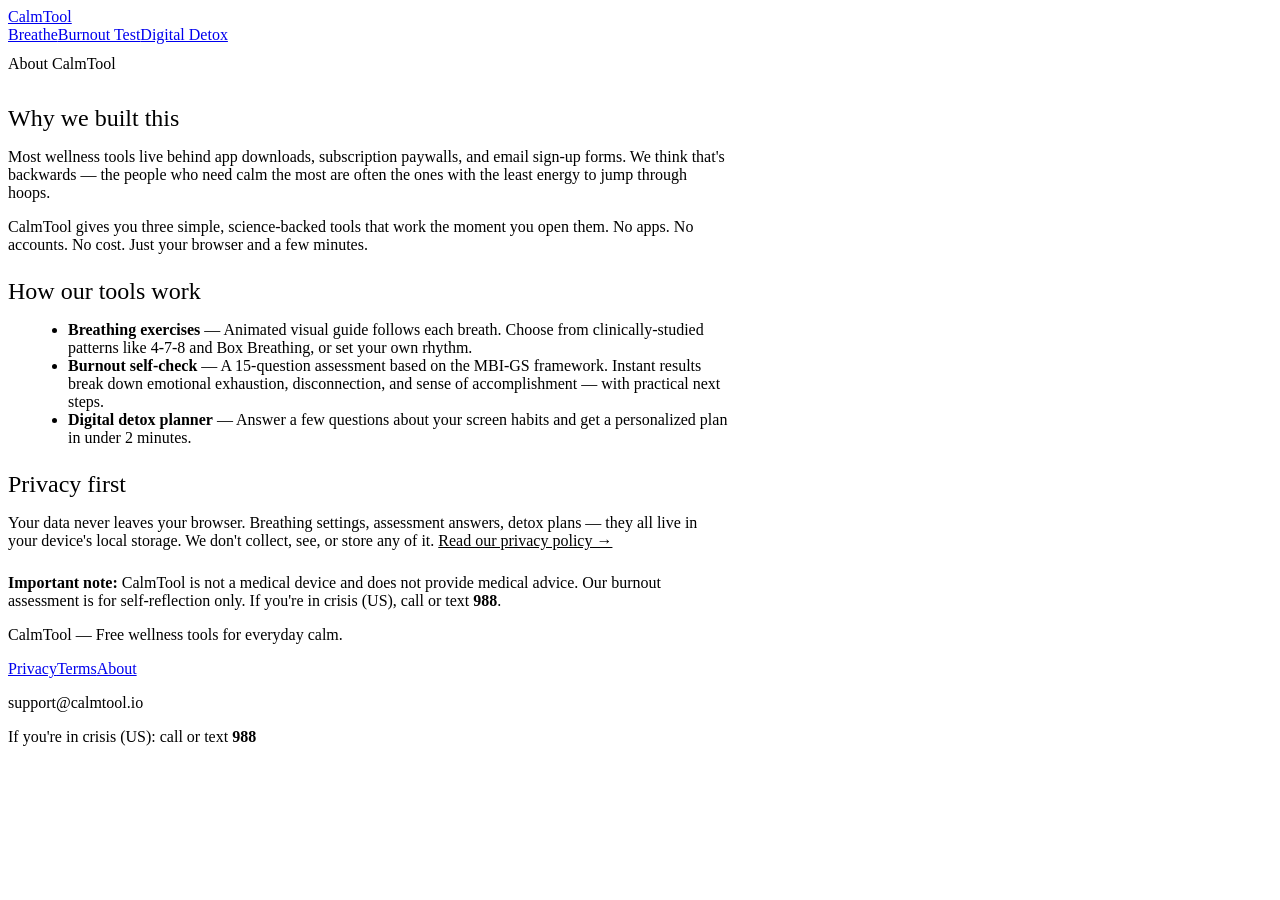
==== site/about/index.html @ e84f2868 "feat: add support@calmtool.io across site" ====
<!DOCTYPE html>
<html lang="en">
<head>
<meta charset="UTF-8"><meta name="viewport" content="width=device-width, initial-scale=1.0">
<title>About — CalmTool | Free Wellness Tools for Everyday Calm</title>
<meta name="description" content="Why we built CalmTool: free breathing exercises, burnout self-checks, and digital detox plans — no apps, no accounts, no cost. Private by design.">
<link rel="stylesheet" href="/css/design-system.css">
<link rel="canonical" href="https://calmtool.io/about/">
</head>
<body>
<header class="site-header"><div class="container"><a href="/" class="site-logo">CalmTool</a><nav class="site-nav"><a href="/breathe/">Breathe</a><a href="/burnout-test/">Burnout Test</a><a href="/digital-detox/">Digital Detox</a></nav></div></header>
<main class="container" style="max-width:720px;padding:var(--space-3xl) 0">
<h1 style="font-family:var(--font-serif);font-weight:var(--fw-normal);font-size:var(--fs-2xl);margin-bottom:32px">About CalmTool</h1>
<h2 style="font-family:var(--font-serif);font-weight:var(--fw-normal);margin-bottom:12px">Why we built this</h2>
<p style="color:var(--ink-light);line-height:var(--lh-relaxed);margin-bottom:16px">Most wellness tools live behind app downloads, subscription paywalls, and email sign-up forms. We think that's backwards — the people who need calm the most are often the ones with the least energy to jump through hoops.</p>
<p style="color:var(--ink-light);line-height:var(--lh-relaxed);margin-bottom:24px">CalmTool gives you three simple, science-backed tools that work the moment you open them. No apps. No accounts. No cost. Just your browser and a few minutes.</p>
<h2 style="font-family:var(--font-serif);font-weight:var(--fw-normal);margin-bottom:12px">How our tools work</h2>
<ul style="color:var(--ink-light);margin-left:20px;line-height:var(--lh-relaxed);margin-bottom:24px">
<li><strong>Breathing exercises</strong> — Animated visual guide follows each breath. Choose from clinically-studied patterns like 4-7-8 and Box Breathing, or set your own rhythm.</li>
<li><strong>Burnout self-check</strong> — A 15-question assessment based on the MBI-GS framework. Instant results break down emotional exhaustion, disconnection, and sense of accomplishment — with practical next steps.</li>
<li><strong>Digital detox planner</strong> — Answer a few questions about your screen habits and get a personalized plan in under 2 minutes.</li></ul>
<h2 style="font-family:var(--font-serif);font-weight:var(--fw-normal);margin-bottom:12px">Privacy first</h2>
<p style="color:var(--ink-light);line-height:var(--lh-relaxed);margin-bottom:24px">Your data never leaves your browser. Breathing settings, assessment answers, detox plans — they all live in your device's local storage. We don't collect, see, or store any of it. <a href="/privacy/" style="color:var(--matcha-dark)">Read our privacy policy →</a></p>
<div class="disclaimer-box"><strong>Important note:</strong> CalmTool is not a medical device and does not provide medical advice. Our burnout assessment is for self-reflection only. If you're in crisis (US), call or text <strong>988</strong>.</div>
</main>
<footer class="site-footer"><div class="container"><p style="font-family:var(--font-serif);color:var(--ink-light);">CalmTool — Free wellness tools for everyday calm.</p><nav><a href="/privacy/">Privacy</a><a href="/terms/">Terms</a><a href="/about/">About</a></nav><p style="color:var(--ink-muted);font-size:var(--fs-sm)">support@calmtool.io</p>
<p class="crisis-line">If you're in crisis (US): call or text <strong>988</strong></p></div></footer>

<!-- Analytics -->
<script async src="https://www.googletagmanager.com/gtag/js?id=G-FZ1YQ9W9S3"></script>
<script>
  window.dataLayer = window.dataLayer || [];
  function gtag(){dataLayer.push(arguments);}
  gtag("js", new Date());
  gtag("config", "G-FZ1YQ9W9S3");
</script>

<script type="text/javascript">
    (function(c,l,a,r,i,t,y){
        c[a]=c[a]||function(){(c[a].q=c[a].q||[]).push(arguments)};
        t=l.createElement(r);t.async=1;t.src="https://www.clarity.ms/tag/"+i;
        y=l.getElementsByTagName(r)[0];y.parentNode.insertBefore(t,y);
    })(window, document, "clarity", "script", "x7fp5a4niz");
</script>

<script src="https://analytics.ahrefs.com/analytics.js" data-key="3DozwKgee5zQMCsEl99K4w" async></script>

<script async src="https://plausible.shipsolo.io/js/pa-fKgXCF0plWSQJP3jm_Mc6.js"></script>
<script>
  window.plausible=window.plausible||function(){(plausible.q=plausible.q||[]).push(arguments)},plausible.init=plausible.init||function(i){plausible.o=i||{}};
  plausible.init()
</script>

</body></html>
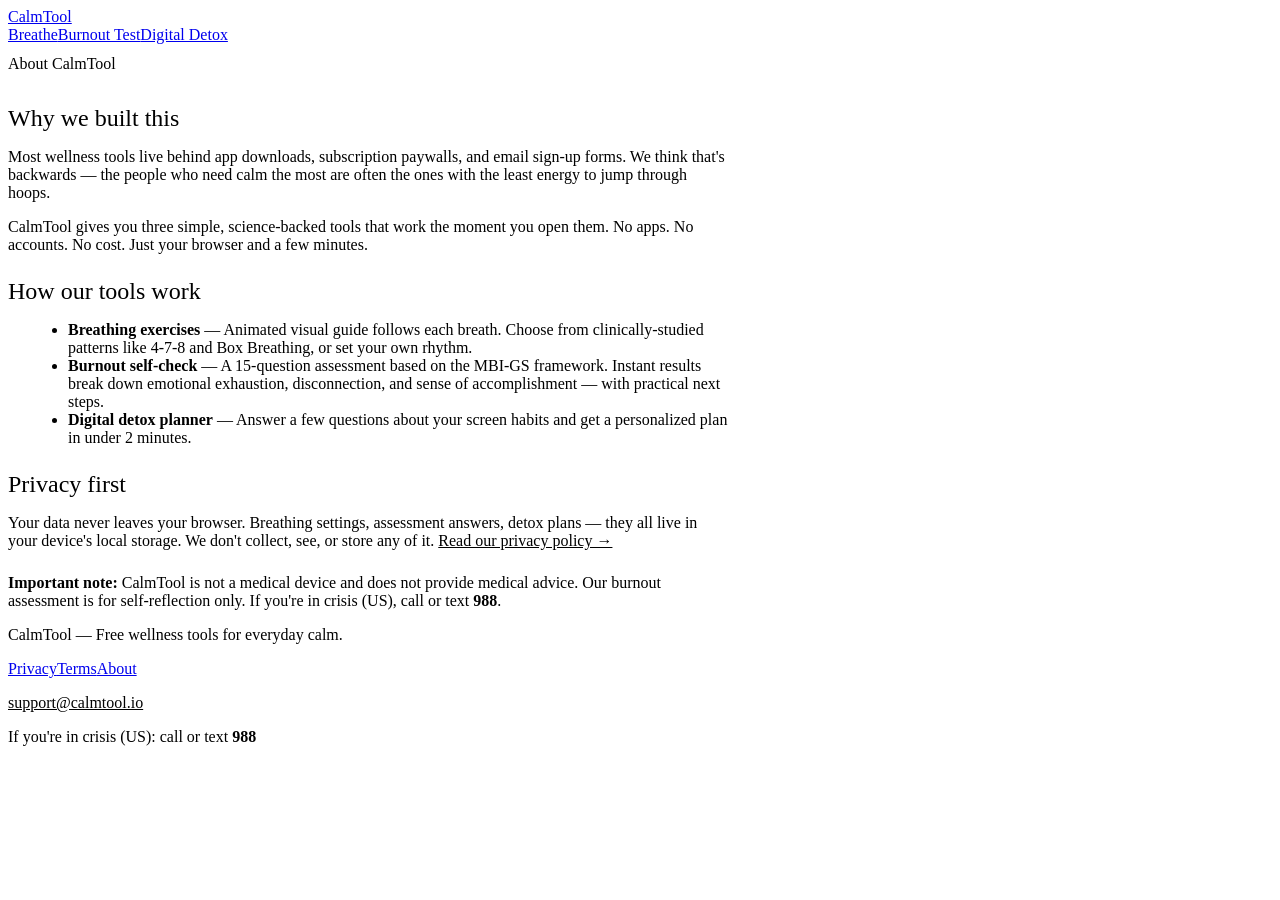
==== commit 479887cf: "fix: add mailto to about page footer" ====
--- a/site/about/index.html
+++ b/site/about/index.html
@@ -23,7 +23,7 @@
 <p style="color:var(--ink-light);line-height:var(--lh-relaxed);margin-bottom:24px">Your data never leaves your browser. Breathing settings, assessment answers, detox plans — they all live in your device's local storage. We don't collect, see, or store any of it. <a href="/privacy/" style="color:var(--matcha-dark)">Read our privacy policy →</a></p>
 <div class="disclaimer-box"><strong>Important note:</strong> CalmTool is not a medical device and does not provide medical advice. Our burnout assessment is for self-reflection only. If you're in crisis (US), call or text <strong>988</strong>.</div>
 </main>
-<footer class="site-footer"><div class="container"><p style="font-family:var(--font-serif);color:var(--ink-light);">CalmTool — Free wellness tools for everyday calm.</p><nav><a href="/privacy/">Privacy</a><a href="/terms/">Terms</a><a href="/about/">About</a></nav><p style="color:var(--ink-muted);font-size:var(--fs-sm)">support@calmtool.io</p>
+<footer class="site-footer"><div class="container"><p style="font-family:var(--font-serif);color:var(--ink-light);">CalmTool — Free wellness tools for everyday calm.</p><nav><a href="/privacy/">Privacy</a><a href="/terms/">Terms</a><a href="/about/">About</a></nav><p style="color:var(--ink-muted);font-size:var(--fs-sm)"><a href="mailto:support@calmtool.io" style="color:var(--ink-muted);text-decoration:underline">support@calmtool.io</a></p>
 <p class="crisis-line">If you're in crisis (US): call or text <strong>988</strong></p></div></footer>
 
 <!-- Analytics -->
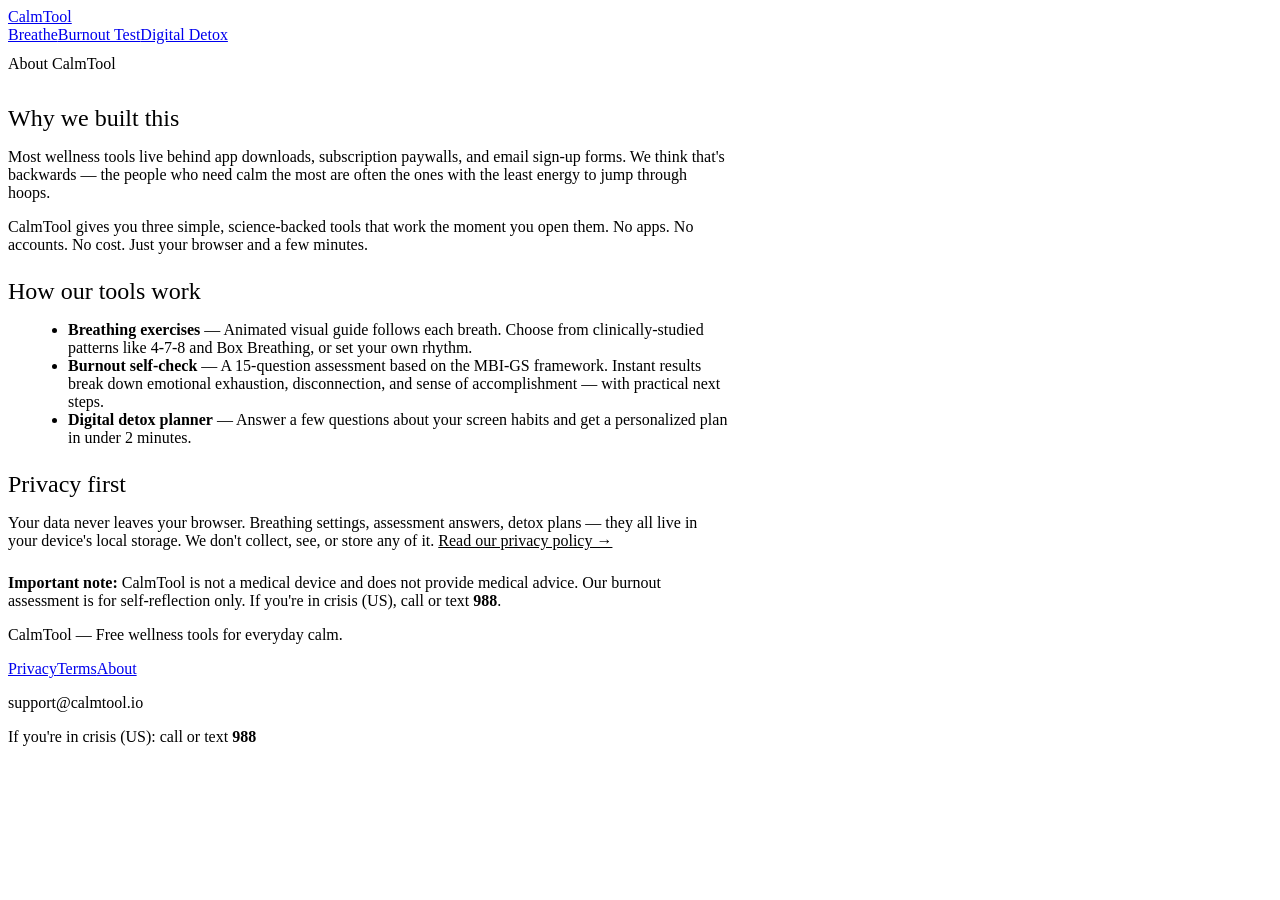
==== commit fc2f363c: "fix: remove mailto links to bypass Cloudflare email protection 404" ====
--- a/site/about/index.html
+++ b/site/about/index.html
@@ -23,7 +23,7 @@
 <p style="color:var(--ink-light);line-height:var(--lh-relaxed);margin-bottom:24px">Your data never leaves your browser. Breathing settings, assessment answers, detox plans — they all live in your device's local storage. We don't collect, see, or store any of it. <a href="/privacy/" style="color:var(--matcha-dark)">Read our privacy policy →</a></p>
 <div class="disclaimer-box"><strong>Important note:</strong> CalmTool is not a medical device and does not provide medical advice. Our burnout assessment is for self-reflection only. If you're in crisis (US), call or text <strong>988</strong>.</div>
 </main>
-<footer class="site-footer"><div class="container"><p style="font-family:var(--font-serif);color:var(--ink-light);">CalmTool — Free wellness tools for everyday calm.</p><nav><a href="/privacy/">Privacy</a><a href="/terms/">Terms</a><a href="/about/">About</a></nav><p style="color:var(--ink-muted);font-size:var(--fs-sm)"><a href="mailto:support@calmtool.io" style="color:var(--ink-muted);text-decoration:underline">support@calmtool.io</a></p>
+<footer class="site-footer"><div class="container"><p style="font-family:var(--font-serif);color:var(--ink-light);">CalmTool — Free wellness tools for everyday calm.</p><nav><a href="/privacy/">Privacy</a><a href="/terms/">Terms</a><a href="/about/">About</a></nav><p style="color:var(--ink-muted);font-size:var(--fs-sm)">support@calmtool.io</p>
 <p class="crisis-line">If you're in crisis (US): call or text <strong>988</strong></p></div></footer>
 
 <!-- Analytics -->
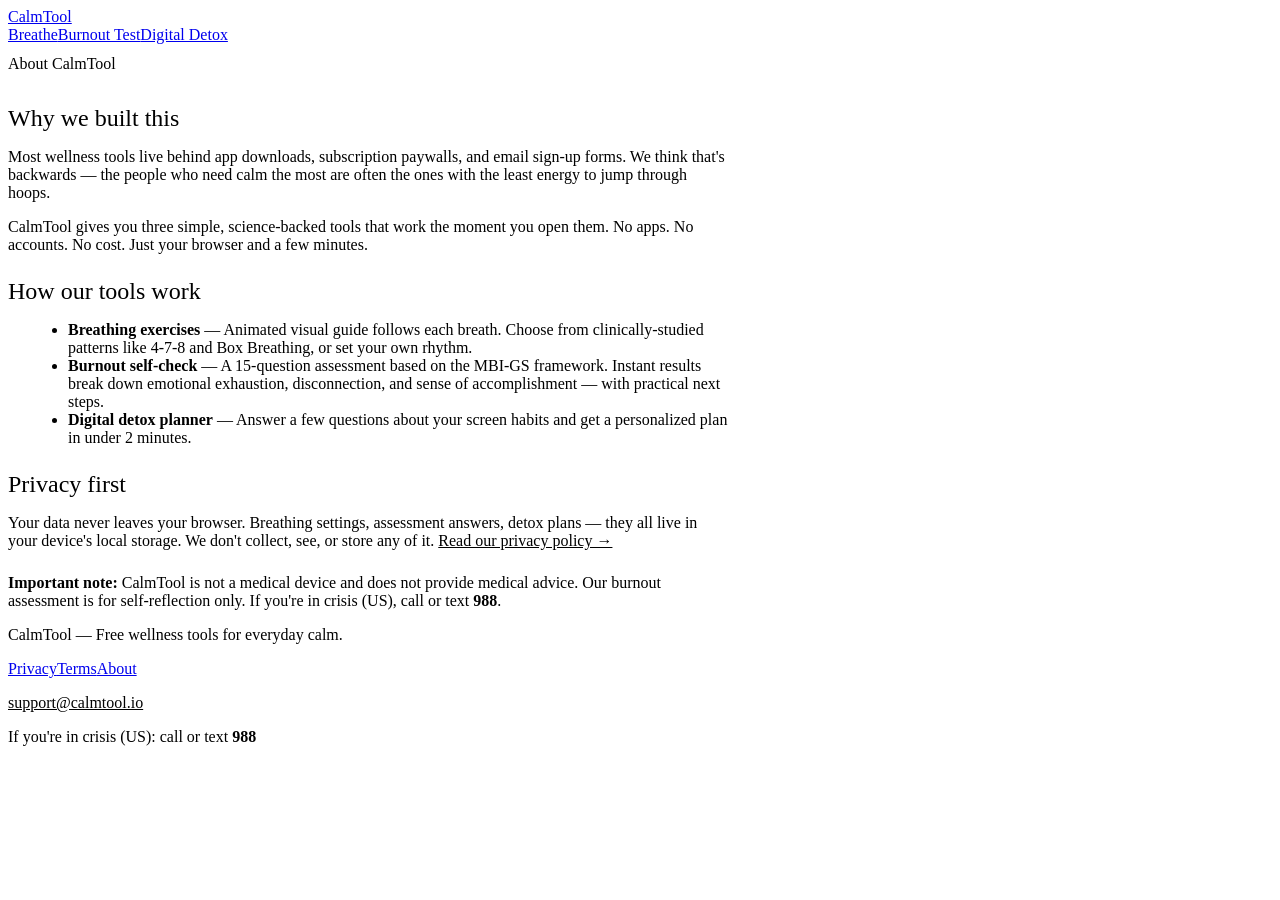
==== commit a556e3ed: "fix: restore mailto links now that email obfuscation is disabled" ====
--- a/site/about/index.html
+++ b/site/about/index.html
@@ -23,7 +23,7 @@
 <p style="color:var(--ink-light);line-height:var(--lh-relaxed);margin-bottom:24px">Your data never leaves your browser. Breathing settings, assessment answers, detox plans — they all live in your device's local storage. We don't collect, see, or store any of it. <a href="/privacy/" style="color:var(--matcha-dark)">Read our privacy policy →</a></p>
 <div class="disclaimer-box"><strong>Important note:</strong> CalmTool is not a medical device and does not provide medical advice. Our burnout assessment is for self-reflection only. If you're in crisis (US), call or text <strong>988</strong>.</div>
 </main>
-<footer class="site-footer"><div class="container"><p style="font-family:var(--font-serif);color:var(--ink-light);">CalmTool — Free wellness tools for everyday calm.</p><nav><a href="/privacy/">Privacy</a><a href="/terms/">Terms</a><a href="/about/">About</a></nav><p style="color:var(--ink-muted);font-size:var(--fs-sm)">support@calmtool.io</p>
+<footer class="site-footer"><div class="container"><p style="font-family:var(--font-serif);color:var(--ink-light);">CalmTool — Free wellness tools for everyday calm.</p><nav><a href="/privacy/">Privacy</a><a href="/terms/">Terms</a><a href="/about/">About</a></nav><p style="color:var(--ink-muted);font-size:var(--fs-sm)"><a href="mailto:support@calmtool.io" style="color:var(--ink-muted);text-decoration:underline">support@calmtool.io</a></p>
 <p class="crisis-line">If you're in crisis (US): call or text <strong>988</strong></p></div></footer>
 
 <!-- Analytics -->
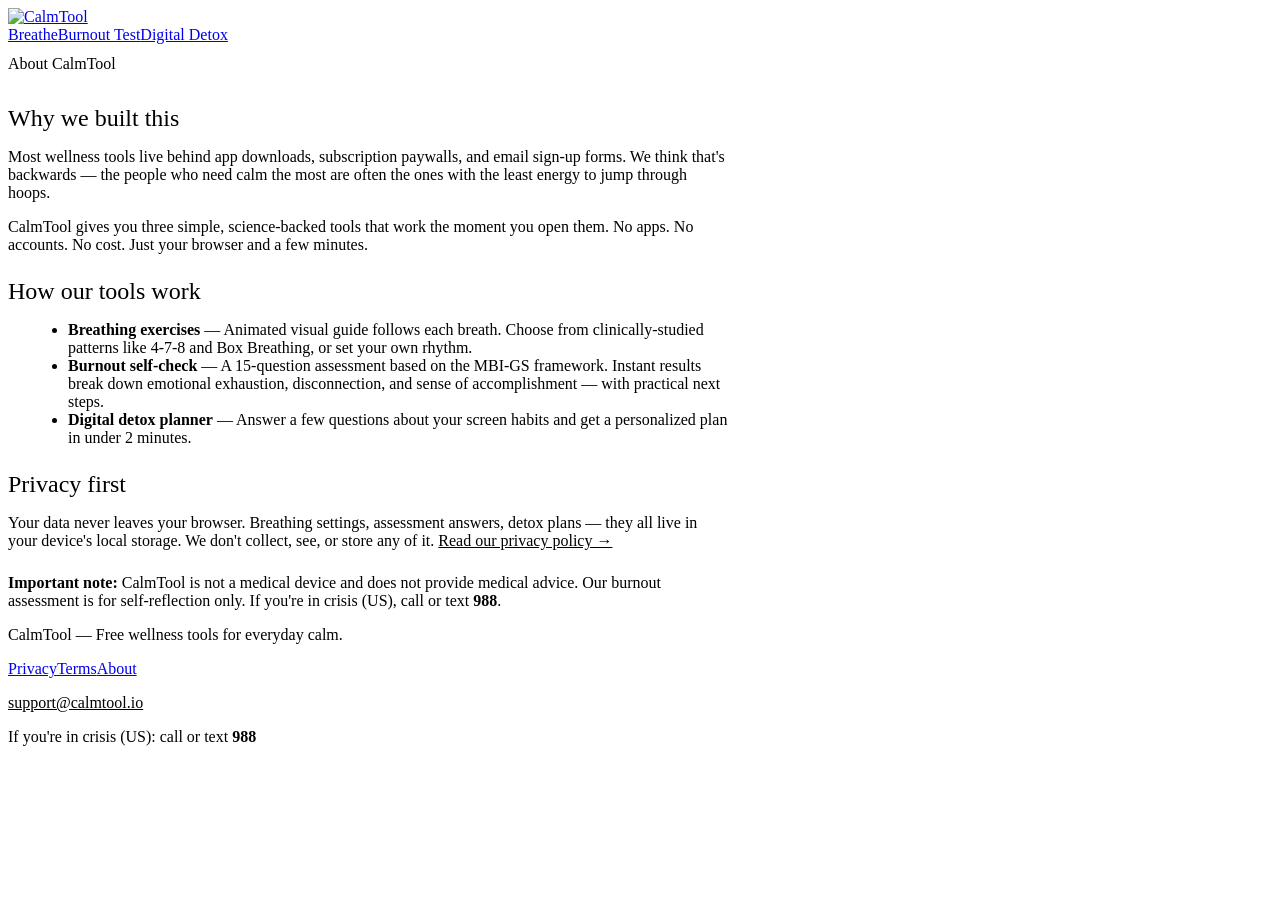
==== commit b5f5dc6e: "feat: add SVG favicon and logo to all 7 pages" ====
--- a/site/about/index.html
+++ b/site/about/index.html
@@ -6,9 +6,10 @@
 <meta name="description" content="Why we built CalmTool: free breathing exercises, burnout self-checks, and digital detox plans — no apps, no accounts, no cost. Private by design.">
 <link rel="stylesheet" href="/css/design-system.css">
 <link rel="canonical" href="https://calmtool.io/about/">
+<link rel="icon" type="image/svg+xml" href="/favicon.svg">
 </head>
 <body>
-<header class="site-header"><div class="container"><a href="/" class="site-logo">CalmTool</a><nav class="site-nav"><a href="/breathe/">Breathe</a><a href="/burnout-test/">Burnout Test</a><a href="/digital-detox/">Digital Detox</a></nav></div></header>
+<header class="site-header"><div class="container"><a href="/" class="site-logo"><img src="/img/logo.svg" alt="CalmTool" style="height:36px"></a><nav class="site-nav"><a href="/breathe/">Breathe</a><a href="/burnout-test/">Burnout Test</a><a href="/digital-detox/">Digital Detox</a></nav></div></header>
 <main class="container" style="max-width:720px;padding:var(--space-3xl) 0">
 <h1 style="font-family:var(--font-serif);font-weight:var(--fw-normal);font-size:var(--fs-2xl);margin-bottom:32px">About CalmTool</h1>
 <h2 style="font-family:var(--font-serif);font-weight:var(--fw-normal);margin-bottom:12px">Why we built this</h2>
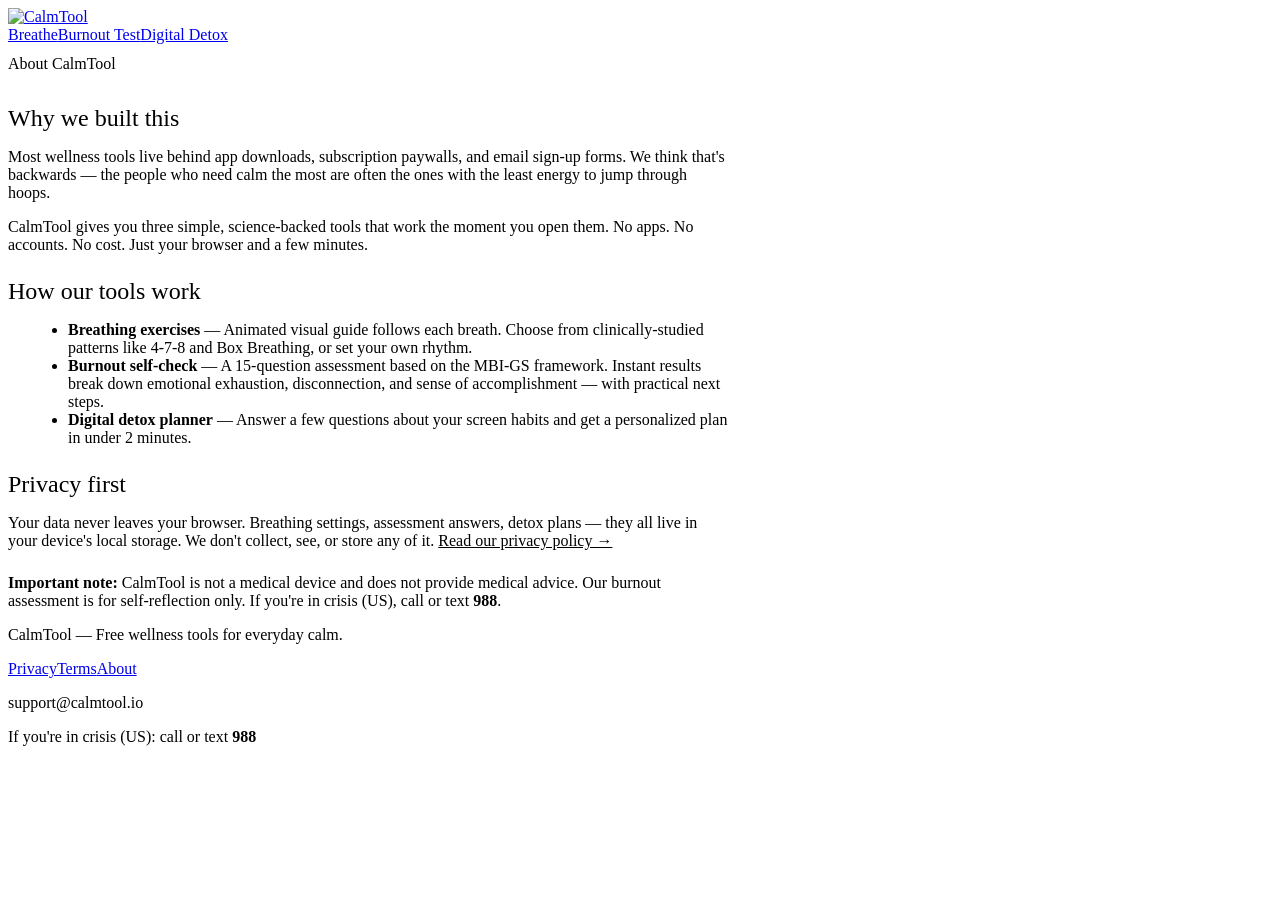
==== commit e0126e6f: "fix: remove mailto links, update www DNS to stop email-protection 404" ====
--- a/site/about/index.html
+++ b/site/about/index.html
@@ -9,7 +9,7 @@
 <link rel="icon" type="image/svg+xml" href="/favicon.svg">
 </head>
 <body>
-<header class="site-header"><div class="container"><a href="/" class="site-logo"><img src="/img/logo.svg" alt="CalmTool" style="height:36px"></a><nav class="site-nav"><a href="/breathe/">Breathe</a><a href="/burnout-test/">Burnout Test</a><a href="/digital-detox/">Digital Detox</a></nav></div></header>
+<header class="site-header"><div class="container"><a href="/" class="site-logo"><img src="/img/logo.svg?v=2" alt="CalmTool" style="height:44px"></a><nav class="site-nav"><a href="/breathe/">Breathe</a><a href="/burnout-test/">Burnout Test</a><a href="/digital-detox/">Digital Detox</a></nav></div></header>
 <main class="container" style="max-width:720px;padding:var(--space-3xl) 0">
 <h1 style="font-family:var(--font-serif);font-weight:var(--fw-normal);font-size:var(--fs-2xl);margin-bottom:32px">About CalmTool</h1>
 <h2 style="font-family:var(--font-serif);font-weight:var(--fw-normal);margin-bottom:12px">Why we built this</h2>
@@ -24,7 +24,7 @@
 <p style="color:var(--ink-light);line-height:var(--lh-relaxed);margin-bottom:24px">Your data never leaves your browser. Breathing settings, assessment answers, detox plans — they all live in your device's local storage. We don't collect, see, or store any of it. <a href="/privacy/" style="color:var(--matcha-dark)">Read our privacy policy →</a></p>
 <div class="disclaimer-box"><strong>Important note:</strong> CalmTool is not a medical device and does not provide medical advice. Our burnout assessment is for self-reflection only. If you're in crisis (US), call or text <strong>988</strong>.</div>
 </main>
-<footer class="site-footer"><div class="container"><p style="font-family:var(--font-serif);color:var(--ink-light);">CalmTool — Free wellness tools for everyday calm.</p><nav><a href="/privacy/">Privacy</a><a href="/terms/">Terms</a><a href="/about/">About</a></nav><p style="color:var(--ink-muted);font-size:var(--fs-sm)"><a href="mailto:support@calmtool.io" style="color:var(--ink-muted);text-decoration:underline">support@calmtool.io</a></p>
+<footer class="site-footer"><div class="container"><p style="font-family:var(--font-serif);color:var(--ink-light);">CalmTool — Free wellness tools for everyday calm.</p><nav><a href="/privacy/">Privacy</a><a href="/terms/">Terms</a><a href="/about/">About</a></nav><p style="color:var(--ink-muted);font-size:var(--fs-sm)">support@calmtool.io</p>
 <p class="crisis-line">If you're in crisis (US): call or text <strong>988</strong></p></div></footer>
 
 <!-- Analytics -->
